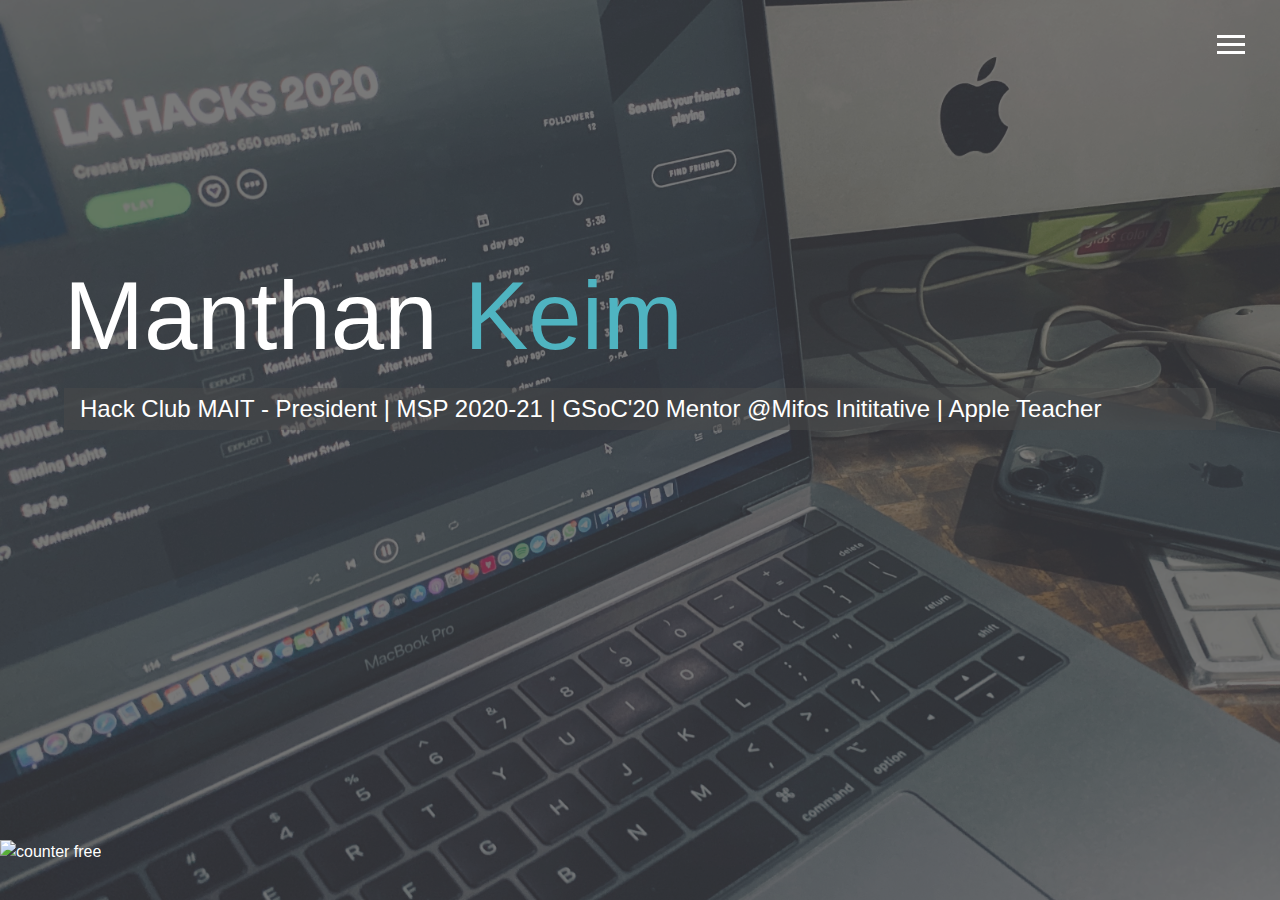
==== index.html @ ae2f4b55 "Update index.html" ====
<!DOCTYPE html>
<html lang="en">

<head>
  <meta charset="UTF-8">
  <meta name="viewport" content="width=device-width, initial-scale=1.0">
  <meta http-equiv="X-UA-Compatible" content="ie=edge">
  <link rel="stylesheet" href="https://use.fontawesome.com/releases/v5.2.0/css/all.css" integrity="sha384-hWVjflwFxL6sNzntih27bfxkr27PmbbK/iSvJ+a4+0owXq79v+lsFkW54bOGbiDQ"
    crossorigin="anonymous">

  <link rel="stylesheet" href="css/main.css">
  <title>Welcome</title>
</head>

<body id="bg-img">
  <header>
    <div class="menu-btn">
      <div class="btn-line"></div>
      <div class="btn-line"></div>
      <div class="btn-line"></div>
    </div>

    <nav class="menu">
      <div class="menu-branding">
        <div class="portrait"></div>
      </div>
      <ul class="menu-nav">
        <li class="nav-item current">
          <a href="index.html" class="nav-link">
            Home
          </a>
        </li>
        <li class="nav-item">
          <a href="about.html" class="nav-link">
            About Me
          </a>
        </li>
        <li class="nav-item">
          <a href="work.html" class="nav-link">
            My Work
          </a>
        </li>
        <li class="nav-item">
          <a href="contact.html" class="nav-link">
            How To Reach Me
          </a>
        </li>
        <li class="nav-item">
          <a href="Manthan_keim_cv_Feb.pdf" class="nav-link" target=“_blank” >
            Resume
          </a>
        </li>
      </ul>
    </nav>
  </header>

  <main id="home">
    <h1 class="lg-heading">
      Manthan
      <span class="text-secondary">Keim</span>
    </h1>
    <h2 class="sm-heading">
      Hack Club MAIT - President | MSP 2020-21 | GSoC'20 Mentor @Mifos Inititative | Apple Teacher
    </h2>
    <div class="icons">
      <a href="https://twitter.com/manthankeim">
        <i class="fab fa-twitter fa-2x"></i>
      </a>
      <a href="https://www.facebook.com/manthan.keim.54">
        <i class="fab fa-facebook fa-2x"></i>
      </a>
      <a href="https://www.linkedin.com/in/manthan-k-70170812b/">
        <i class="fab fa-linkedin fa-2x"></i>
      </a>
      <a href="https://github.com/ManthanKeim">
        <i class="fab fa-github fa-2x"></i>
      </a>
      <a href="https://gitlab.com/ManthanKeim">
        <i class="fab fa-gitlab fa-2x"></i>
      </a>
      <a href="https://gitlab.com/ManthanKeim/portfolio">
        <i class="fas fa-code-branch fa-2x"></i>
      </a>
      <a href="Manthan_keim_cv_Feb.pdf" target=“_blank” >
        <i class="fas fa-address-card fa-2x"></i>
      </a>
    </div>
  </main>

  <script src="js/main.js"></script>
  <!-- hitwebcounter Code START -->
<a href="https://www.hitwebcounter.com" target="_blank">
<img src="https://hitwebcounter.com/counter/counter.php?page=7542242&style=0001&nbdigits=5&type=page&initCount=0" title="Web Counter" Alt="counter free"   border="0" >
</a>              
</body>

</html>
---- css/main.css ----
.menu-btn {
  position: absolute;
  z-index: 3;
  right: 35px;
  top: 35px;
  cursor: pointer;
  transition: all 0.5s ease-out; }
  .menu-btn .btn-line {
    width: 28px;
    height: 3px;
    margin: 0 0 5px 0;
    background: #fff;
    transition: all 0.5s ease-out; }
  .menu-btn.close {
    transform: rotate(180deg); }
    .menu-btn.close .btn-line:nth-child(1) {
      transform: rotate(45deg) translate(5px, 5px); }
    .menu-btn.close .btn-line:nth-child(2) {
      opacity: 0; }
    .menu-btn.close .btn-line:nth-child(3) {
      transform: rotate(-45deg) translate(7px, -6px); }

.menu {
  position: fixed;
  top: 0;
  width: 100%;
  opacity: 0.9;
  visibility: hidden; }
  .menu.show {
    visibility: visible; }
  .menu-branding, .menu-nav {
    display: flex;
    flex-flow: column wrap;
    align-items: center;
    justify-content: center;
    float: left;
    width: 50%;
    height: 100vh;
    overflow: hidden; }
  .menu-nav {
    margin: 0;
    padding: 0;
    background: #373737;
    list-style: none;
    transform: translate3d(0, -100%, 0);
    transition: all 0.5s ease-out; }
    .menu-nav.show {
      transform: translate3d(0, 0, 0); }
  .menu-branding {
    background: #444;
    transform: translate3d(0, 100%, 0);
    transition: all 0.5s ease-out; }
    .menu-branding.show {
      transform: translate3d(0, 0, 0); }
    .menu-branding .portrait {
      width: 250px;
      height: 250px;
      background: url("../img/front.jpg");
      border-radius: 50%;
      border: solid 3px #4fb4c1; }
  .menu .nav-item {
    transform: translate3d(600px, 0, 0);
    transition: all 0.5s ease-out; }
    .menu .nav-item.show {
      transform: translate3d(0, 0, 0); }
    .menu .nav-item.current > a {
      color: #4fb4c1; }
  .menu .nav-link {
    display: inline-block;
    position: relative;
    font-size: 30px;
    text-transform: uppercase;
    padding: 1rem 0;
    font-weight: 300;
    color: #fff;
    text-decoration: none;
    transition: all 0.5s ease-out; }
    .menu .nav-link:hover {
      color: #4fb4c1; }

.nav-item:nth-child(1) {
  transition-delay: 0.1s; }

.nav-item:nth-child(2) {
  transition-delay: 0.2s; }

.nav-item:nth-child(3) {
  transition-delay: 0.3s; }

.nav-item:nth-child(4) {
  transition-delay: 0.4s; }

* {
  box-sizing: border-box; }

body {
  background: #444;
  color: #fff;
  height: 100%;
  margin: 0;
  font-family: 'Segoe UI', Tahoma, Geneva, Verdana, sans-serif;
  line-height: 1.5; }
  body#bg-img {
    background: url(../img/shotstash_0192.jpg);
    background-attachment: fixed;
    background-size: cover; }
    body#bg-img:after {
      content: '';
      position: absolute;
      top: 0;
      right: 0;
      width: 100%;
      height: 100%;
      z-index: -1;
      background: rgba(68, 68, 68, 0.7); }

h1,
h2,
h3 {
  margin: 0;
  font-weight: 400; }
  h1.lg-heading,
  h2.lg-heading,
  h3.lg-heading {
    font-size: 6rem; }
  h1.sm-heading,
  h2.sm-heading,
  h3.sm-heading {
    margin-bottom: 2rem;
    padding: 0.2rem 1rem;
    background: rgba(73, 73, 73, 0.5); }

a {
  color: #fff;
  text-decoration: none; }

header {
  position: fixed;
  z-index: 2;
  width: 100%; }

.text-secondary {
  color: #4fb4c1; }

main {
  padding: 4rem;
  min-height: calc(100vh - 60px); }
  main .icons {
    margin-top: 1rem; }
    main .icons a {
      padding: 0.4rem; }
      main .icons a:hover {
        color: #4fb4c1;
        transition: all 0.5s ease-out; }
  main#home {
    overflow: hidden; }
    main#home h1 {
      margin-top: 20vh; }

.about-info {
  display: grid;
  grid-gap: 30px;
  grid-template-areas: 'bioimage bio bio' 'job1 job2 job3';
  grid-template-columns: repeat(3, 1fr); }
  .about-info .bio-image {
    grid-area: bioimage;
    margin: auto;
    border-radius: 50%;
    border: #4fb4c1 3px solid; }
  .about-info .bio {
    grid-area: bio;
    font-size: 1.5rem; }
  .about-info .job-1 {
    grid-area: job1; }
  .about-info .job-2 {
    grid-area: job2; }
  .about-info .job-3 {
    grid-area: job3; }
  .about-info .job {
    background: #515151;
    padding: 0.5rem;
    border-bottom: #4fb4c1 5px solid; }

.projects {
  display: grid;
  grid-gap: 0.7rem;
  grid-template-columns: repeat(3, 1fr); }
  .projects img {
    width: 100%;
    border: 3px #fff solid; }
    .projects img:hover {
      opacity: 0.5;
      border-color: #4fb4c1;
      transition: all 0.5s ease-out; }

.boxes {
  display: flex;
  flex-wrap: wrap;
  justify-content: space-evenly;
  align-items: center;
  margin-top: 1rem; }
  .boxes div {
    font-size: 2rem;
    border: 3px #fff solid;
    padding: 1.5rem 2.5rem;
    margin-bottom: 3rem;
    transition: all 0.5s ease-out; }
    .boxes div:hover {
      padding: 0.5rem 1.5rem;
      background: #4fb4c1;
      color: #000; }
      .boxes div:hover span {
        color: #000; }

.btn, .btn-dark, .btn-light {
  display: block;
  padding: 0.5rem 1rem;
  border: 0;
  margin-bottom: 0.3rem; }
  .btn:hover, .btn-dark:hover, .btn-light:hover {
    background: #4fb4c1;
    color: #000; }

.btn-dark {
  background: black;
  color: #fff; }

.btn-light {
  background: #c4c4c4;
  color: #333; }

#main-footer {
  text-align: center;
  padding: 1rem;
  background: #2b2b2b;
  color: #fff;
  height: 60px; }

@media screen and (min-width: 1171px) {
  .projects {
    grid-template-columns: repeat(4, 1fr); } }

@media screen and (min-width: 769px) and (max-width: 1170px) {
  .projects {
    grid-template-columns: repeat(3, 1fr); } }

@media screen and (max-width: 768px) {
  main {
    align-items: center;
    text-align: center; }
    main .lg-heading {
      line-height: 1;
      margin-bottom: 1rem; }
  ul.menu-nav,
  div.menu-branding {
    float: none;
    width: 100%;
    min-height: 0; }
    ul.menu-nav.show,
    div.menu-branding.show {
      transform: translate3d(0, 0, 0); }
  .menu-nav {
    height: 75vh;
    transform: translate3d(-100%, 0, 0);
    font-size: 24px; }
  .menu-branding {
    height: 25vh;
    transform: translate3d(100%, 0, 0); }
    .menu-branding .portrait {
      background: url("../img/front.jpg");
      width: 150px;
      height: 150px; }
  .about-info {
    grid-template-areas: 'bioimage' 'bio' 'job1' 'job2' 'job3';
    grid-template-columns: 1fr; }
  .projects {
    grid-template-columns: repeat(2, 1fr); } }

@media screen and (max-width: 500px) {
  main {
    padding: 2rem; }
    main #home h1 {
      margin-top: 10vh; }
    main .lg-heading {
      margin-top: 1rem;
      font-size: 5rem; }
  .projects {
    grid-template-columns: 1fr; } }
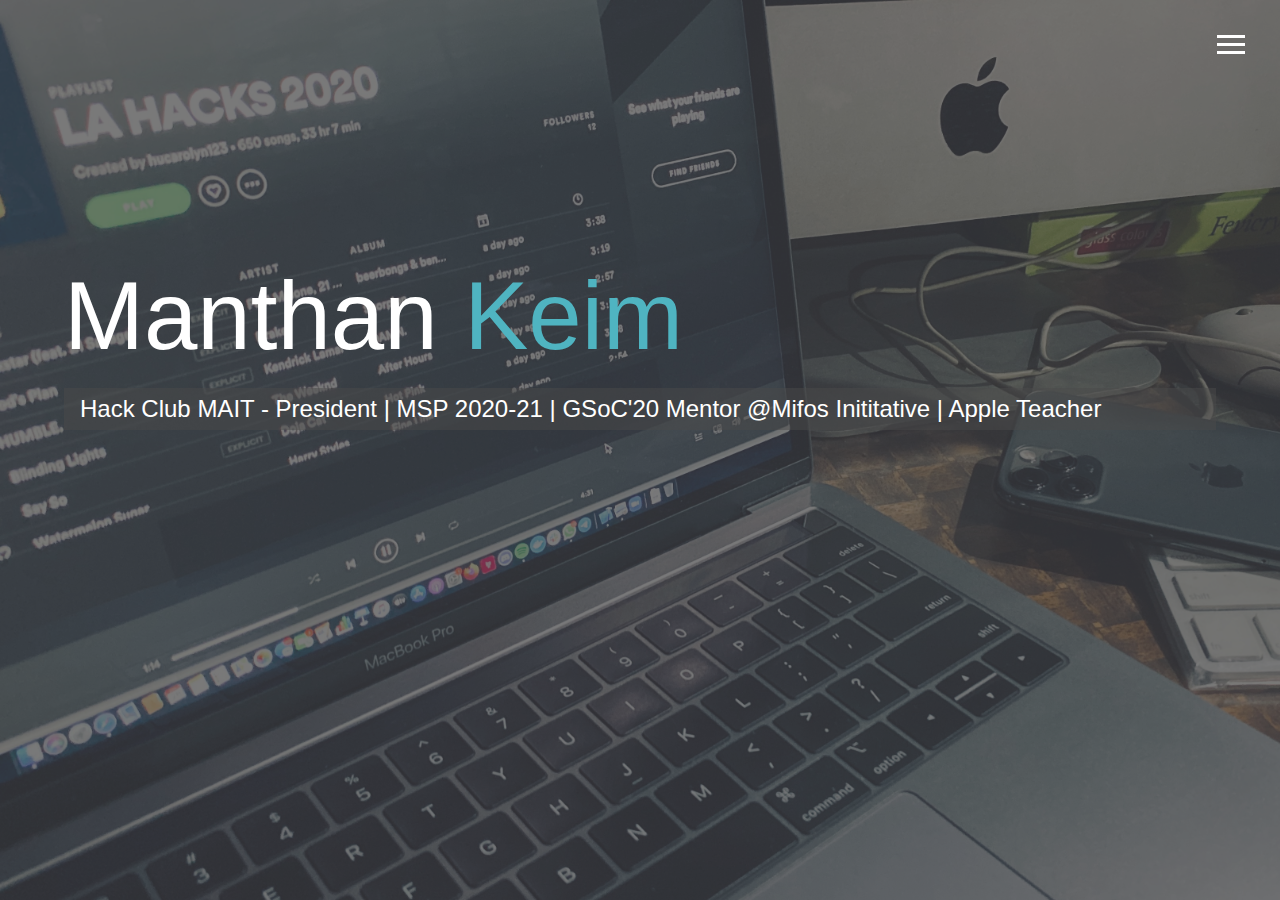
==== commit 2e42bf0d: "Update index.html" ====
--- a/index.html
+++ b/index.html
@@ -87,11 +87,7 @@
     </div>
   </main>
 
-  <script src="js/main.js"></script>
-  <!-- hitwebcounter Code START -->
-<a href="https://www.hitwebcounter.com" target="_blank">
-<img src="https://hitwebcounter.com/counter/counter.php?page=7542242&style=0001&nbdigits=5&type=page&initCount=0" title="Web Counter" Alt="counter free"   border="0" >
-</a>              
+  
 </body>
 
 </html>
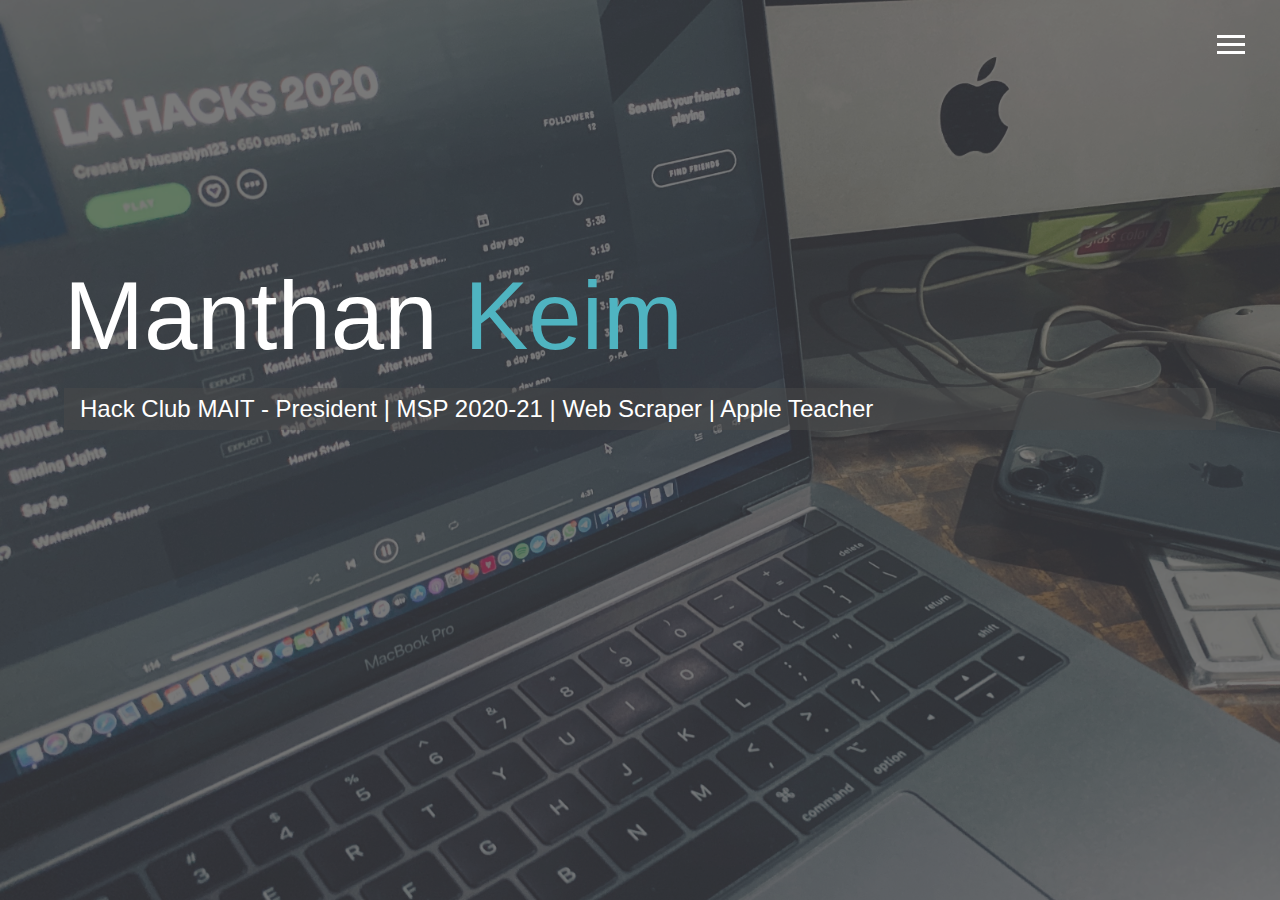
==== commit e771675a: "Update index.html" ====
--- a/index.html
+++ b/index.html
@@ -60,7 +60,7 @@
       <span class="text-secondary">Keim</span>
     </h1>
     <h2 class="sm-heading">
-      Hack Club MAIT - President | MSP 2020-21 | GSoC'20 Mentor @Mifos Inititative | Apple Teacher
+      Hack Club MAIT - President | MSP 2020-21 | Web Scraper | Apple Teacher
     </h2>
     <div class="icons">
       <a href="https://twitter.com/manthankeim">
@@ -87,7 +87,7 @@
     </div>
   </main>
 
-  
+   <script src="js/main.js"></script>
 </body>
 
 </html>
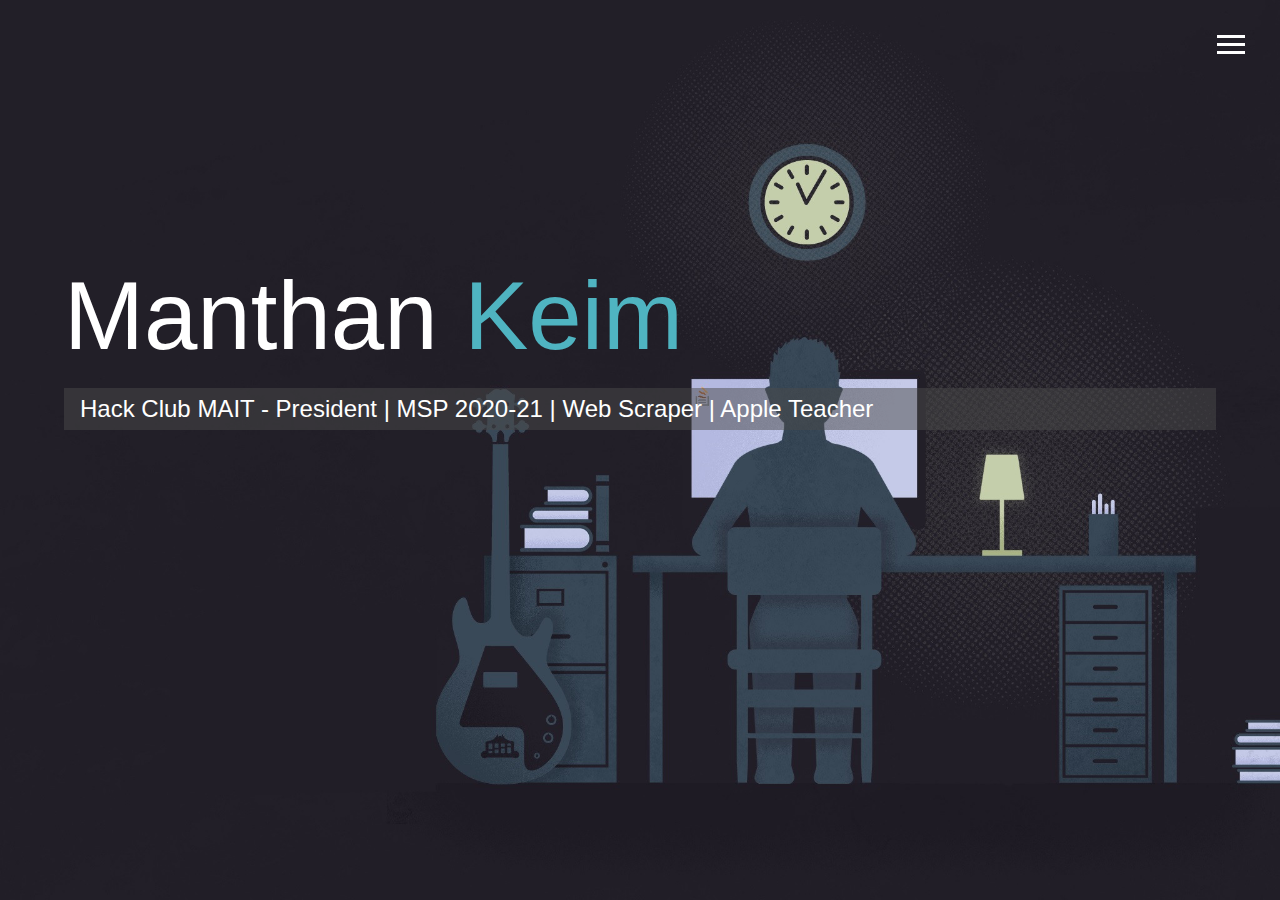
==== commit db11a032: "Update index.html" ====
--- a/index.html
+++ b/index.html
@@ -46,7 +46,7 @@
           </a>
         </li>
         <li class="nav-item">
-          <a href="Manthan_keim_cv_Feb.pdf" class="nav-link" target=“_blank” >
+          <a href="Manthan_Keim_Resume.pdf" class="nav-link" target=“_blank” >
             Resume
           </a>
         </li>
@@ -69,7 +69,7 @@
       <a href="https://www.facebook.com/manthan.keim.54">
         <i class="fab fa-facebook fa-2x"></i>
       </a>
-      <a href="https://www.linkedin.com/in/manthan-k-70170812b/">
+      <a href="https://www.linkedin.com/in/manthankeim/">
         <i class="fab fa-linkedin fa-2x"></i>
       </a>
       <a href="https://github.com/ManthanKeim">
@@ -81,7 +81,7 @@
       <a href="https://gitlab.com/ManthanKeim/portfolio">
         <i class="fas fa-code-branch fa-2x"></i>
       </a>
-      <a href="Manthan_keim_cv_Feb.pdf" target=“_blank” >
+      <a href="Manthan_Keim_Resume.pdf" target=“_blank” >
         <i class="fas fa-address-card fa-2x"></i>
       </a>
     </div>
--- a/css/main.css
+++ b/css/main.css
@@ -112,7 +112,7 @@
       width: 100%;
       height: 100%;
       z-index: -1;
-      background: rgba(68, 68, 68, 0.7); }
+       }
 
 h1,
 h2,
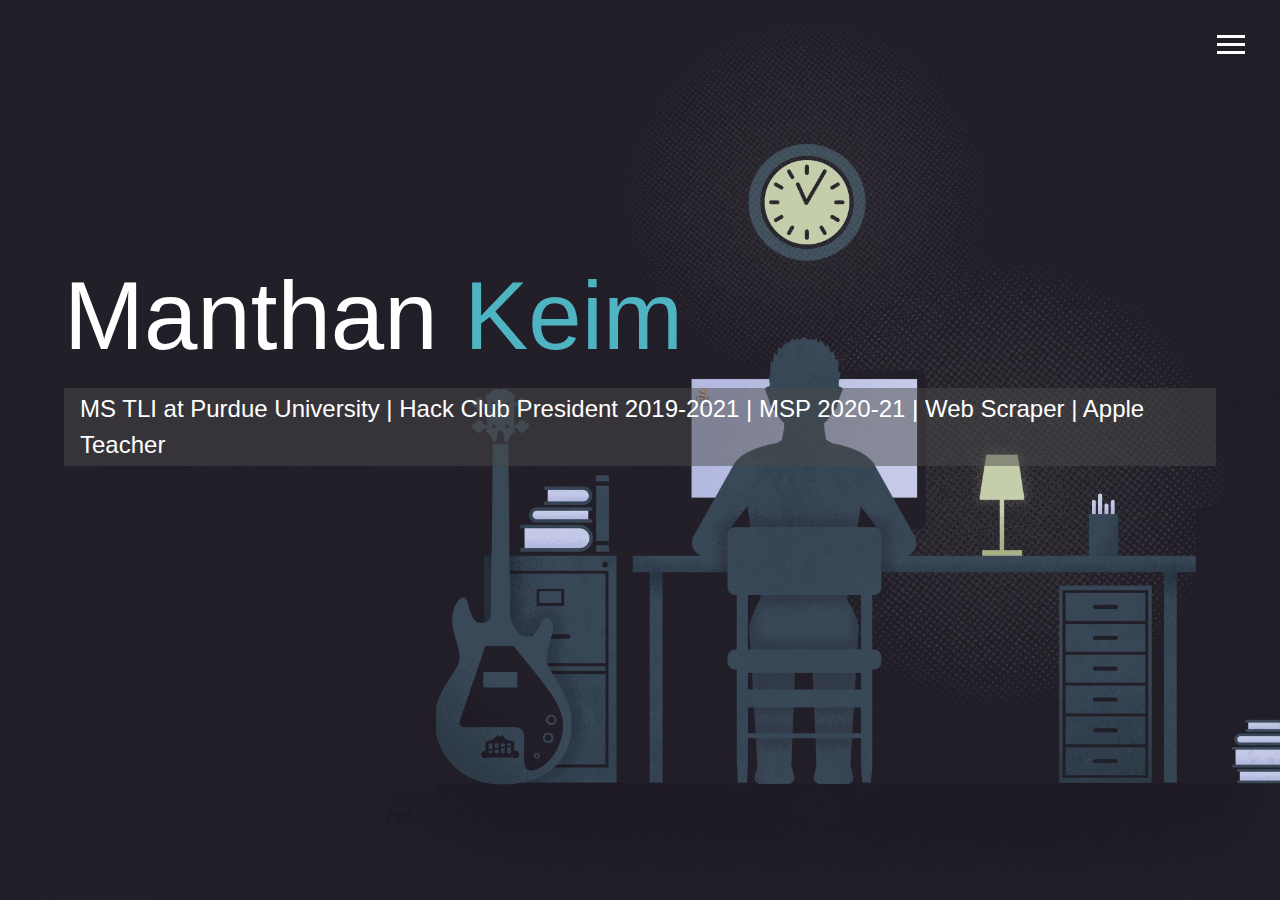
==== commit 07b4a676: "Update index.html" ====
--- a/index.html
+++ b/index.html
@@ -60,7 +60,7 @@
       <span class="text-secondary">Keim</span>
     </h1>
     <h2 class="sm-heading">
-      Hack Club MAIT - President | MSP 2020-21 | Web Scraper | Apple Teacher
+      MS TLI at Purdue University | Hack Club President 2019-2021 | MSP 2020-21 | Web Scraper | Apple Teacher
     </h2>
     <div class="icons">
       <a href="https://twitter.com/manthankeim">
